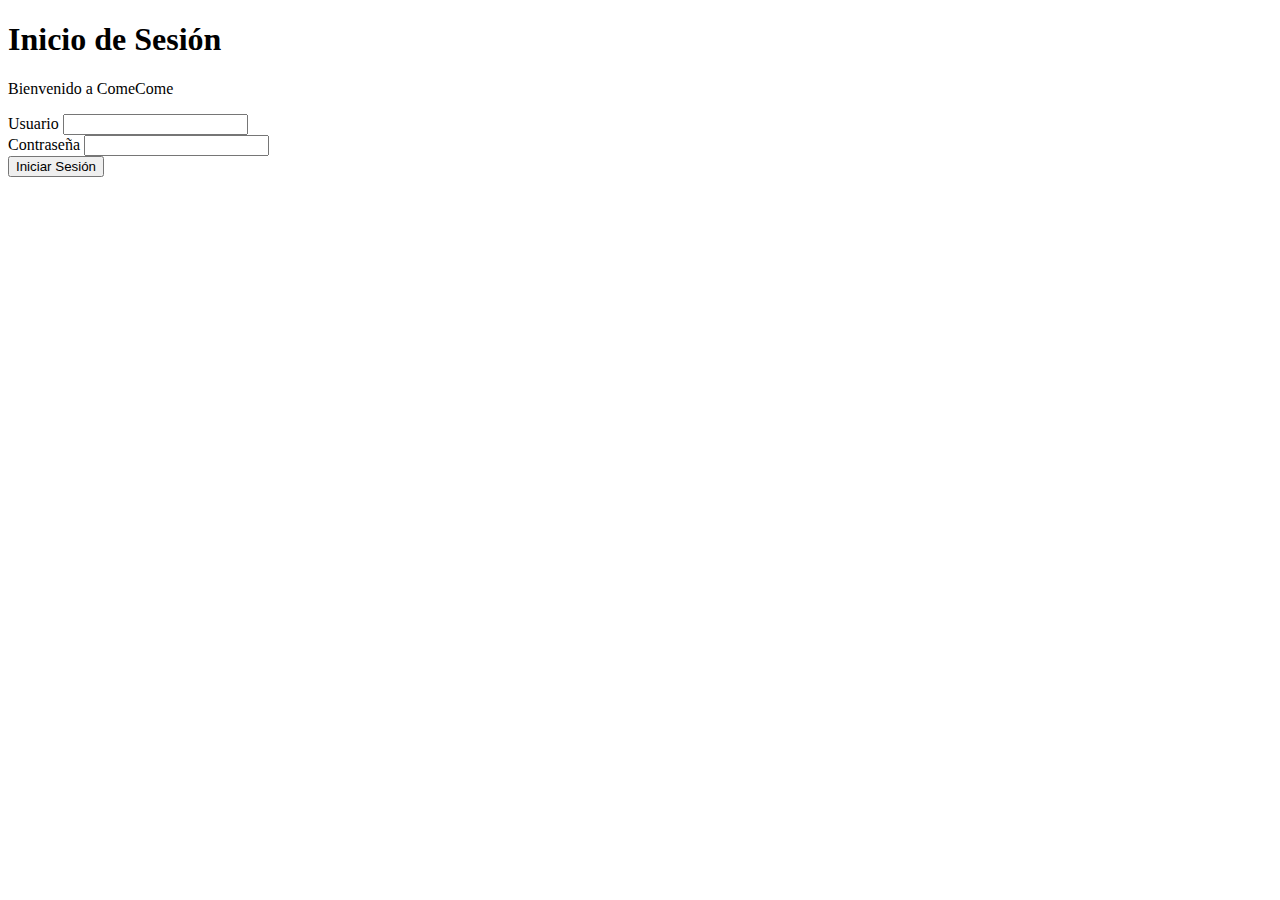
==== index.html @ 76cd412f "commit agonizante" ====
<!DOCTYPE html>
<html lang="es">
<head>
    <meta charset="UTF-8">
    <meta name="viewport" content="width=device-width, initial-scale=1.0">
    <title>Login</title>
    <link rel="stylesheet" href="css/csslogin.css">
    <script src="https://code.jquery.com/jquery-3.6.0.min.js"></script>
    <script src="funciones.js"></script>
</head>
<body>
    <div class="container-principal">
        <h1>Inicio de Sesión</h1>
        <p class="sub">Bienvenido a ComeCome</p>

        <div class="campos">
            <label for="username">Usuario</label>
            <input type="text" id="usuario" name="usuario" required>
        </div>

        <div class="campos">
            <label for="password">Contraseña</label>
            <input type="password" id="contraseña" name="contraseña" required>
        </div>

        <div class="container-boton">
            <button class="boton-login">Iniciar Sesión</button>
        </div>
    </div> 

    

</body>
</html>
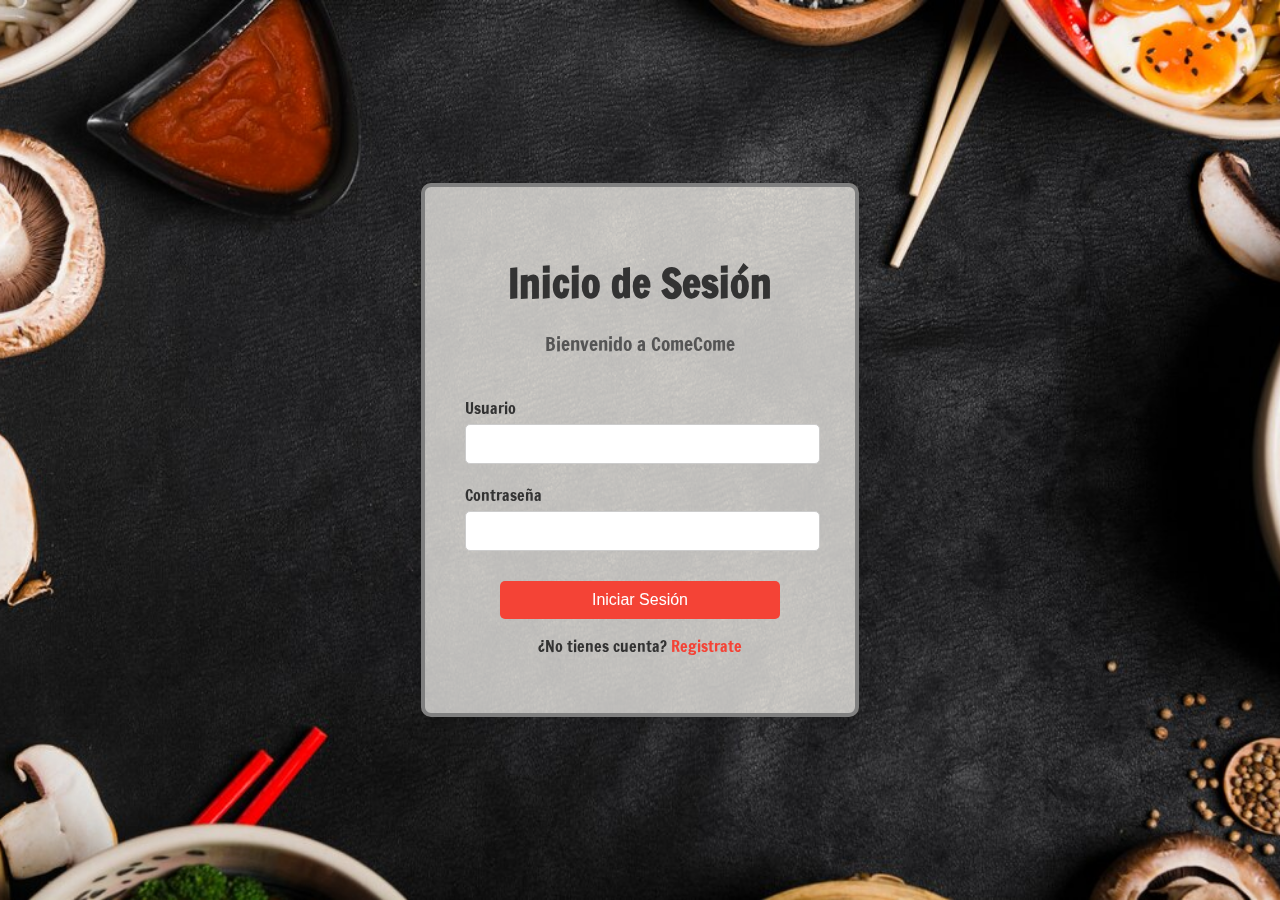
==== commit 415f7542: "antes de salir" ====
--- a/index.html
+++ b/index.html
@@ -26,6 +26,10 @@
         <div class="container-boton">
             <button class="boton-login">Iniciar Sesión</button>
         </div>
+
+        <div>
+            <p>¿No tienes cuenta? <span>Registrate</span></p>
+        </div>
     </div> 
 
     
--- a/css/csslogin.css
+++ b/css/csslogin.css
@@ -0,0 +1,98 @@
+@import url('https://fonts.googleapis.com/css2?family=Francois+One&display=swap');
+
+body {
+  font-family: "Francois One", serif;
+  background: url("img/fondologin.jpg") no-repeat center center;
+  background-size: cover;
+  color: #333;
+  height: 100vh;
+  display: flex;
+  align-items: center;
+  justify-content: center;
+  margin: 0;
+}
+
+/* Contenedor principal del login con efecto blur */
+.container-principal {
+    background: rgba(255, 255, 255, 0.7);
+    backdrop-filter: sepia(100%);
+    padding: 40px;
+    border: 4px solid grey;
+    border-radius: 10px;
+    width: 350px;
+    box-shadow: 0 4px 8px rgba(0, 0, 0, 0.1);
+    text-align: center;
+}
+
+/* Títulos y subtítulos */
+.container-principal h1 {
+  margin-bottom: 5px;
+  font-size: 2.5rem;
+  color: #333;
+}
+
+.container-principal .sub {
+  margin-bottom: 40px;
+  font-size: 1.2rem;
+  color: #555;
+}
+
+/* Estilo para los campos del formulario */
+.campos {
+  margin-bottom: 20px;
+  text-align: left;
+  width: 95%;
+}
+
+.campos label {
+  display: block;
+  margin-bottom: 5px;
+  font-size: 1rem;
+  color: #333;
+}
+
+.campos input {
+  width: 100%;
+  padding: 10px;
+  border: 1px solid #ccc;
+  border-radius: 5px;
+  font-size: 1rem;
+  outline: none;
+  transition: border-color 0.3s;
+}
+
+.campos input:focus {
+  border-color: #f44336;
+}
+
+/* Contenedor y estilo del botón de login */
+.container-boton {
+    width: 80%;
+    margin-top: 20px;
+    margin: auto;
+}
+
+.boton-login, .boton-registro {
+  background-color: #f44336;
+  color: #fff;
+  padding: 10px 20px;
+  border: none;
+  border-radius: 5px;
+  font-size: 1rem;
+  margin-top: 10px;
+  cursor: pointer;
+  transition: background-color 0.3s;
+  width: 100%;
+}
+
+.boton-login:hover, .boton-registro:hover {
+  background-color: #d32f2f;
+}
+
+span {
+    color: #f44336;
+}
+span:hover {
+    color: #d32f2f;
+    cursor: pointer;
+}
